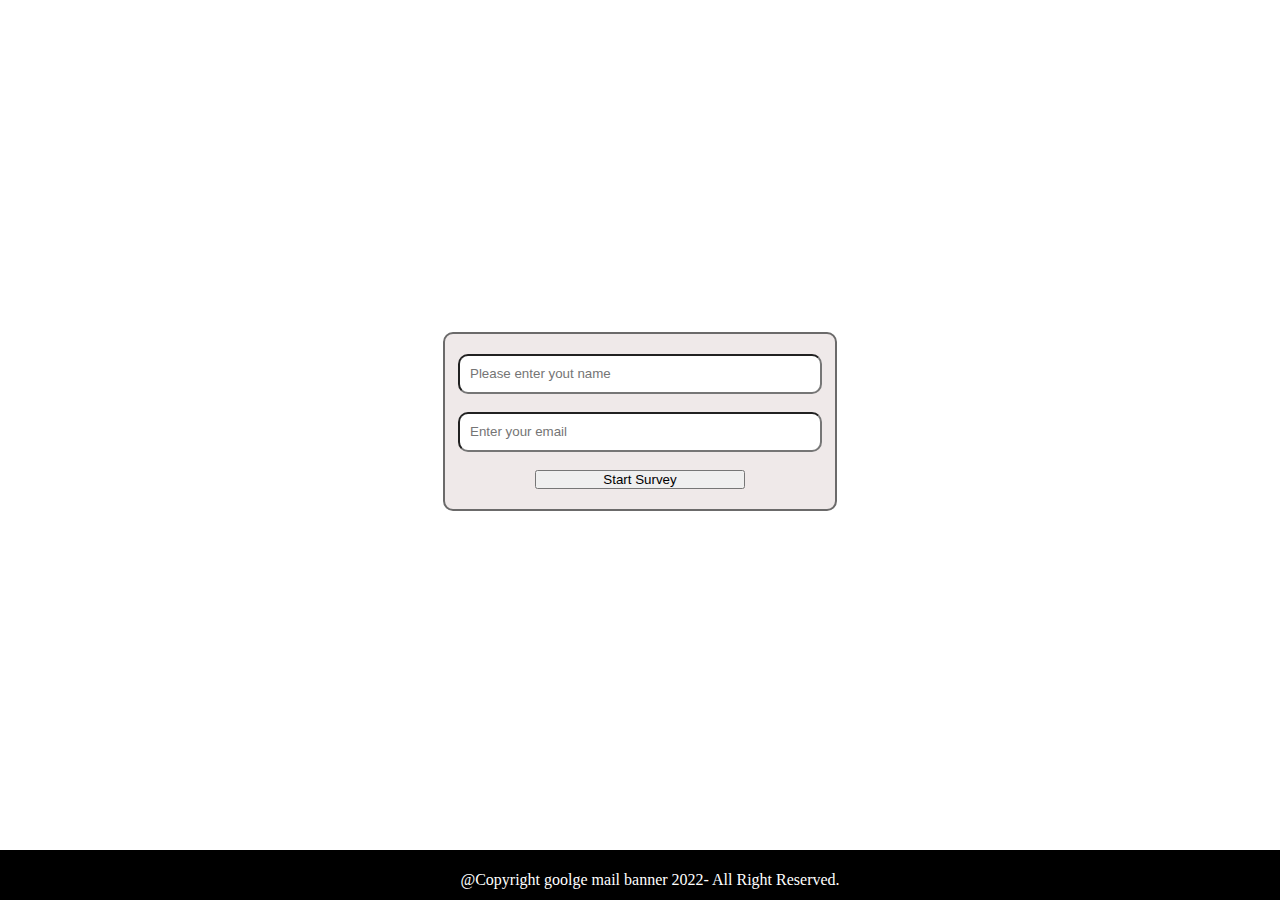
==== index.html @ def6b460 "newpage" ====
<!doctype html>
<html lang="en">
  <head>
    <meta charset="utf-8">
    <meta name="viewport" content="width=device-width, initial-scale=1">
    <title>Google mail banner Survey</title>
    <link href="https://cdn.jsdelivr.net/npm/bootstrap@5.2.2/dist/css/bootstrap.min.css" rel="stylesheet" integrity="sha384-Zenh87qX5JnK2Jl0vWa8Ck2rdkQ2Bzep5IDxbcnCeuOxjzrPF/et3URy9Bv1WTRi" crossorigin="anonymous">
    <link rel="stylesheet" href="./style.css">
    <!-- <link rel="stylesheet" href="./script.js"> -->
  </head>
<body>
    <nav class="navbar sticky-top navbar-dark bg-dark">
        <div class="container-fluid">
            <p class="navWord"><b> Google Mail Banner Survey</b></p>
        </div>
    </nav>
    <div class="bg-container overlay ">
        <div class="content">
            <input type="text" placeholder="Please enter yout name"  id="name" class="username" autocomplete="off">
            <br>
            <input type="email" placeholder="Enter your email" class="email" autocomplete="off">
            <br>
            <button type="button" class="btn btn-success" onclick="func()" >Start Survey</button>
            <a href="./second.html" class="he" id="link" style="display: none;" >link</a>
        </div>
    </div>
    <footer>
        <p>@Copyright goolge mail banner 2022- All Right Reserved.</p>
    </footer>
<script src="https://cdn.jsdelivr.net/npm/bootstrap@5.2.2/dist/js/bootstrap.bundle.min.js" integrity="sha384-OERcA2EqjJCMA+/3y+gxIOqMEjwtxJY7qPCqsdltbNJuaOe923+mo//f6V8Qbsw3" crossorigin="anonymous"></script>
<script src="./script.js"></script>
</body>
</html>
---- style.css ----
*{
    margin: 0;
    padding: 0;
}

/* index page*/

.overlay{
    display: flex;
    justify-content: center;
    align-items: center;
    height: calc(100vh - 100px);
}

.content{
    background-color: rgb(239, 233, 233);
    width: 350px;
    height: auto;
    border: 2px solid rgb(107, 106, 106);
    display: flex;
    flex-direction: column;
    border-radius: 10px;
    justify-content: center;
    align-items: center;
    padding: 20px;
}
.username{
    width: 100%;
    height: 36px;
    border-radius: 10px;
    padding-left: 10px;
}
.email{
    margin-left: 0px !important;
    width: 100%;
    height: 36px;
    border-radius: 10px;
    padding-left: 10px;
}
.btn{
    width: 60% !important;
}



/* second page  */
.navWord{
    color: white;
    text-align: center !important;
    margin-left: auto;
    margin-right: auto;
    font-size: 18px;
}
.main{
    padding: 0 20px 0px 20px !important;
}
.mainbox{
    display: flex;
    flex-direction: row;
}
.mainbox1{
    display: flex;
    flex-direction: row;
    margin-top: 30px;
}
.mainbox2{
    display: flex;
    flex-direction: row;
    margin-top: 30px;
}
.mainbox3{
    display: flex;
    flex-direction: row;
    margin-top: 30px;
}
.box{
    display: flex;
    flex-direction: column;
    /* justify-content: center; */
    /* background-color: red; */
    /* align-items: center; */
}
.box1{
    border: 2px solid rgb(230, 222, 222);
    border-radius: 10px 10px 0px 0px;
    /* max-width: 650px; */
    width: 95%;
    /* height: 600px; */
    height: auto;
}
.img{
    width: 100%;;
    height: 40px;
    border-radius: 10px 10px 0px 0px;
    background-color: rgb(230, 222, 222);
}
.spam{
    width: 63px;
    height: 54px;
    
}
.spam img{
    border-radius: 86px;
}
.email{
    margin-left: 15px;
}
.send{
    display: flex;
}
.warn{
    width: 98%;
    margin-left: auto;
    margin-right: auto;
    /* height: 40px; */
    background: rgb(239 236 236);
    border-radius: 8px;
    padding: 5px;
    /* min-height: 95px; */
    height: auto;
    margin-top: 10px;
}
.warn1{
    width: 98%;
    margin-left: auto;
    margin-right: auto;
    /* height: 40px; */
    background: #ffc107;
    border-radius: 8px;
    padding: 5px;
    /* min-height: 95px; */
    height: auto;
    margin-top: 10px;
}

.warn2{
    width: 98%;
    margin-left: auto;
    margin-right: auto;
    /* height: 40px; */
    background: #ffc107;
    border-radius: 8px;
    padding: 5px;
    /* min-height: 95px; */
    height: auto;
    margin-top: 10px;
}
.warn3{
    width: 98%;
    margin-left: auto;
    margin-right: auto;
    /* height: 40px; */
    background: red;
    border-radius: 8px;
    padding: 5px;
    /* min-height: 95px; */
    height: auto;
    margin-top: 10px;
}
.message{
    width: 80%;;
    margin-left: auto;
    margin-right: auto;
    margin-top: 20px;
}
.box1b{
    /* background-color: red; */
    border: 2px solid rgb(230, 222, 222);
    border-radius: 0px 0px 10px 10px;
    /* max-width: 650px; */
    width: 95%;
    padding: 20px;
    height: auto;
}

footer{
    background-color: black;
    margin-top: 30px;
    color: white;
    display: flex;
    justify-content: center;
    align-items: center;
    align-content: center;
    position: fixed;
            padding: 10px 10px 0px 10px;
            bottom: 0;
            width: 100%;
            /* Height of the footer*/
            height: 40px;
}

.submitbtn{
    width: 100%;;
    margin-top: 20px;
    display: flex;
    justify-content: center;
}
@media only screen and (max-width: 760px) {
    .warn{
        min-height: 115px;
    }
    .box{
        display: inline;
    }
    .box1{
        width: 100%;;
    }
    .box1b{
        width: 100%;
    }
    .mainbox{
        display: inline;
    }
    .mainbox1{
        display: inline;
    }
    .mainbox2{
        display: inline;
    }
    .mainbox3{
        display: inline;
    }
  }

@media only screen and (max-width: 450px) {
    body {
      /* background-color: lightblue; */
    }
    .warn{
        min-height: 150px;
    }
    .box{
        display: inline;
    }
    .box1{
        width: 100%;;
    }
    .box1b{
        width: 100%;
    }
    .mainbox{
        display: inline;
    }
    .mainbox1{
        display: inline;
    }
    .mainbox2{
        display: inline;
    }
    .mainbox3{
        display: inline;
    }
  }
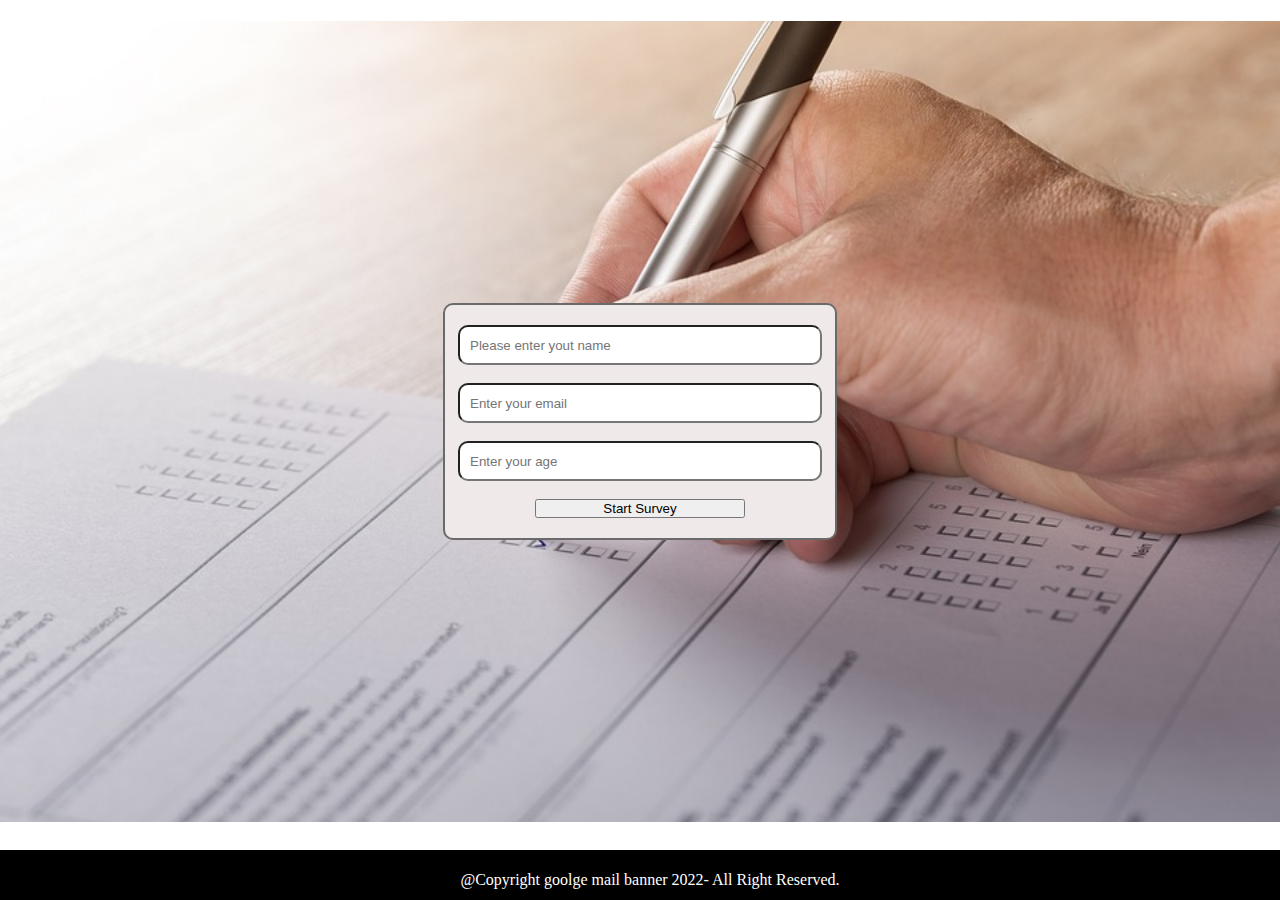
==== commit fc97fa77: "ll" ====
--- a/index.html
+++ b/index.html
@@ -20,6 +20,8 @@
             <br>
             <input type="email" placeholder="Enter your email" class="email" autocomplete="off">
             <br>
+            <input type="number" placeholder="Enter your age" class="age" autocomplete="off">
+            <br>
             <button type="button" class="btn btn-success" onclick="func()" >Start Survey</button>
             <a href="./second.html" class="he" id="link" style="display: none;" >link</a>
         </div>
--- a/style.css
+++ b/style.css
@@ -9,7 +9,11 @@
     display: flex;
     justify-content: center;
     align-items: center;
-    height: calc(100vh - 100px);
+    height: calc(100vh - 99px);
+    background-image: url("./img1.jpg");
+    background-position: center;
+    background-repeat: no-repeat;
+    background-size: cover;
 }
 
 .content{
@@ -31,6 +35,13 @@
     padding-left: 10px;
 }
 .email{
+    margin-left: 0px !important;
+    width: 100%;
+    height: 36px;
+    border-radius: 10px;
+    padding-left: 10px;
+}
+.age{
     margin-left: 0px !important;
     width: 100%;
     height: 36px;
@@ -201,24 +212,30 @@
     }
     .box{
         display: inline;
+        margin-top: 20px;
     }
     .box1{
         width: 100%;;
     }
     .box1b{
         width: 100%;
+        /* margin-top: 20px; */
     }
     .mainbox{
         display: inline;
+        margin-top: 20px !important;
     }
     .mainbox1{
         display: inline;
+        margin-top: 20px !important;
     }
     .mainbox2{
         display: inline;
+        margin-top: 20px !important;
     }
     .mainbox3{
         display: inline;
+        margin-top: 20px !important;
     }
   }
 
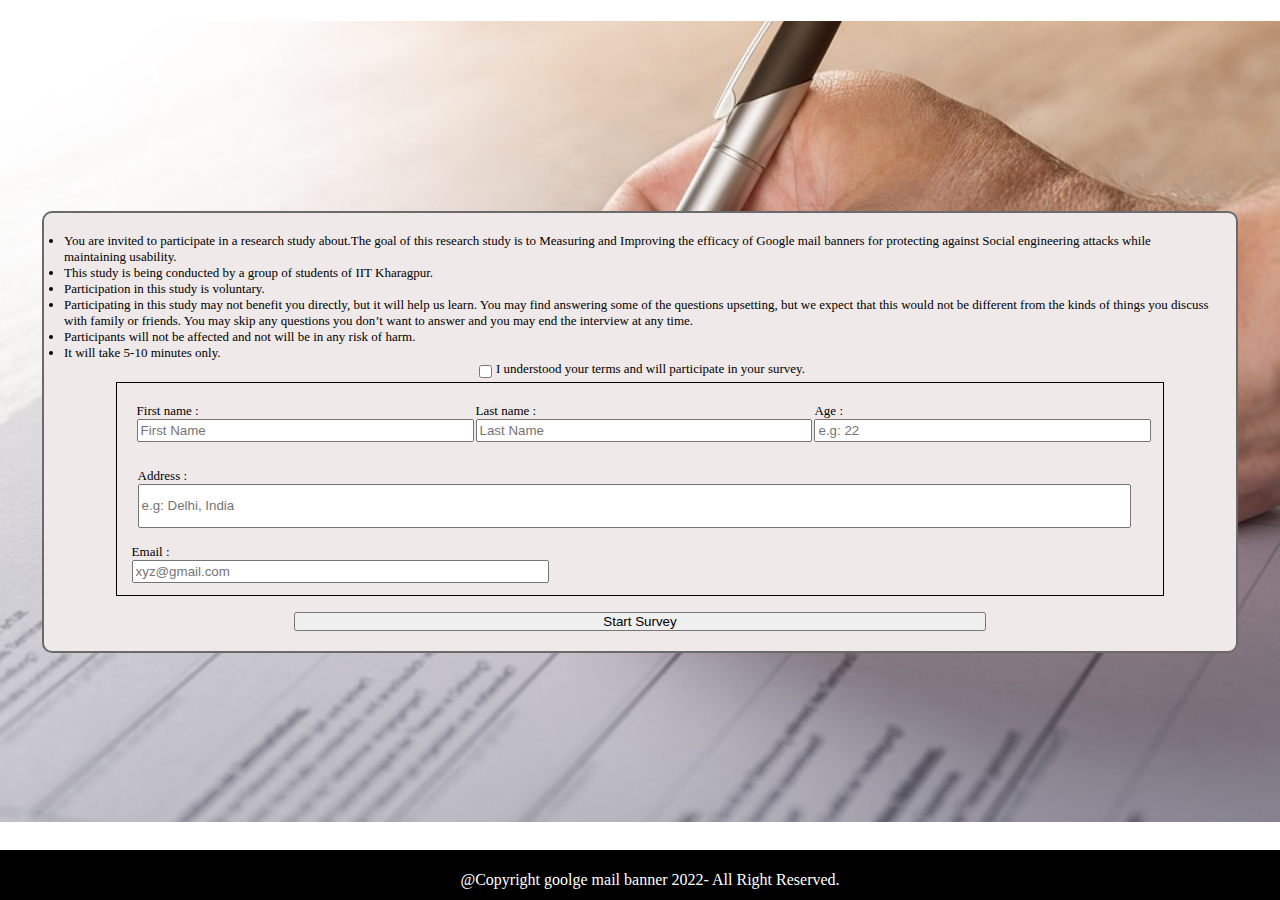
==== commit 46d560e0: "ww" ====
--- a/index.html
+++ b/index.html
@@ -16,14 +16,88 @@
     </nav>
     <div class="bg-container overlay ">
         <div class="content">
-            <input type="text" placeholder="Please enter yout name"  id="name" class="username" autocomplete="off">
+            <p>
+                <ul>
+                    <li>                  
+                        You are invited to participate in a research study about.The goal of this research study is to Measuring and Improving
+                        the efficacy of Google mail banners for protecting against Social engineering attacks while maintaining usability.
+                    </li>
+                    <li>
+                        This study is being conducted by a group of students of IIT Kharagpur.
+                    </li>
+                    <li>
+                        Participation in this study is voluntary.
+                    </li>
+                    <li>
+                        Participating in this study may not benefit you directly, but it will help us learn. You may find answering some of the
+                        questions upsetting, but we expect that this would not be different from the kinds of things you discuss with family or
+                        friends. You may skip any questions you don’t want to answer and you may end the interview at any time.
+
+                    </li>
+                    <li>Participants will not be affected and not will be in any risk of harm.
+                    </li>
+                    <li>
+                        It will take 5-10 minutes only.
+                    </li>
+                </ul>
+                
+                <div id="chckBx">
+                    <div>
+
+                        <input type="checkbox" id="checkbox" style=" margin: 4px;" value="false" />
+
+                    </div>
+                    <div>
+
+                        <p>I understood your terms and will participate in your survey.</p>
+                    </div>
+                </div>
+
+            </p>
+            
+           <div class="form">
+               <div class="id_info">
+            <div  class="name">
+                <label>First name : </label><br>
+                <input type="text" placeholder="First Name" />
+            </div>
+            <div  class="name">
+                <label>Last name : </label><br>
+                <input type="text" placeholder="Last Name" />
+            </div>
+            <div  class="name">
+                <label>Age : </label>
+                <br>
+                <input type="number" placeholder="e.g: 22"/>
+            </div>
+
+        </div> 
+        
+            <div  class="Address">
+                <label>Address : </label>
+                    <input type="text" placeholder="e.g: Delhi, India"/>
+                </div>
+            
+            <div  class="email">
+                <label>Email : </label>
+                <br>
+                <input type="email" placeholder="xyz@gmail.com" >
+            </div>
+         
+        </div>
+            
+            <!-- <input type="text" placeholder="Please enter yout name"  id="name" class="username" autocomplete="off">
             <br>
-            <input type="email" placeholder="Enter your email" class="email" autocomplete="off">
+            <input type="email" placeholder="Enter your email" class="email" autocomplete="off"> -->
             <br>
-            <input type="number" placeholder="Enter your age" class="age" autocomplete="off">
-            <br>
+            <p id="clickerror"></p>
             <button type="button" class="btn btn-success" onclick="func()" >Start Survey</button>
             <a href="./second.html" class="he" id="link" style="display: none;" >link</a>
+
+
+
+
+
         </div>
     </div>
     <footer>
--- a/style.css
+++ b/style.css
@@ -18,7 +18,7 @@
 
 .content{
     background-color: rgb(239, 233, 233);
-    width: 350px;
+    width: 90vw;
     height: auto;
     border: 2px solid rgb(107, 106, 106);
     display: flex;
@@ -27,6 +27,9 @@
     justify-content: center;
     align-items: center;
     padding: 20px;
+    font-size: small;
+    overflow-y: scroll;
+    margin: 50px 0 30px 0;
 }
 .username{
     width: 100%;
@@ -52,8 +55,54 @@
     width: 60% !important;
 }
 
-
-
+#chckBx{
+    display: flex;
+
+}
+
+.form{
+    display: block;
+    border: 1px solid black;
+    width: 90%;
+    height: auto;
+    padding: 5px;
+}
+.id_info{
+    display: flex;
+    margin: 5px;
+    padding: 5px;
+}
+
+.name{padding: 5px;
+width: 32vw;}
+
+.name input{
+    width: 100%;
+}
+
+.Address{
+    margin: 1rem;
+    width: 95%;
+    height: 60px;
+}
+
+.Address input{
+    width: 100%;
+    height: 60%;
+}
+input{
+
+    padding: 2px;
+}
+
+.email{
+    padding-left: 10px;
+    margin: 10px;
+    width: 32vw;
+}
+.email input{
+    width: 100%;
+}
 /* second page  */
 .navWord{
     color: white;
@@ -65,28 +114,31 @@
 .main{
     padding: 0 20px 0px 20px !important;
 }
-.mainbox{
-    display: flex;
-    flex-direction: row;
-}
-.mainbox1{
-    display: flex;
-    flex-direction: row;
-    margin-top: 30px;
-}
-.mainbox2{
-    display: flex;
-    flex-direction: row;
-    margin-top: 30px;
-}
-.mainbox3{
-    display: flex;
-    flex-direction: row;
-    margin-top: 30px;
-}
+.main-con{
+    animation: color-change 1s infinite;
+}
+#clickerror{
+    /* display: none; */
+    color: red;
+}
+@keyframes color-change {
+    0% { color: red; }
+    50% { color: blue; }
+    100% { color: green; }
+  }
+.container-fluid p{
+    animation: color-change 1s infinite;
+}
+@keyframes color-change {
+    0% { color: red; }
+    50% { color: blue; }
+    100% { color: green; }
+  }
 .box{
     display: flex;
     flex-direction: column;
+    width: 70vw;
+    margin: auto;
     /* justify-content: center; */
     /* background-color: red; */
     /* align-items: center; */
@@ -221,22 +273,7 @@
         width: 100%;
         /* margin-top: 20px; */
     }
-    .mainbox{
-        display: inline;
-        margin-top: 20px !important;
-    }
-    .mainbox1{
-        display: inline;
-        margin-top: 20px !important;
-    }
-    .mainbox2{
-        display: inline;
-        margin-top: 20px !important;
-    }
-    .mainbox3{
-        display: inline;
-        margin-top: 20px !important;
-    }
+    
   }
 
 @media only screen and (max-width: 450px) {
@@ -255,16 +292,5 @@
     .box1b{
         width: 100%;
     }
-    .mainbox{
-        display: inline;
-    }
-    .mainbox1{
-        display: inline;
-    }
-    .mainbox2{
-        display: inline;
-    }
-    .mainbox3{
-        display: inline;
-    }
+    
   }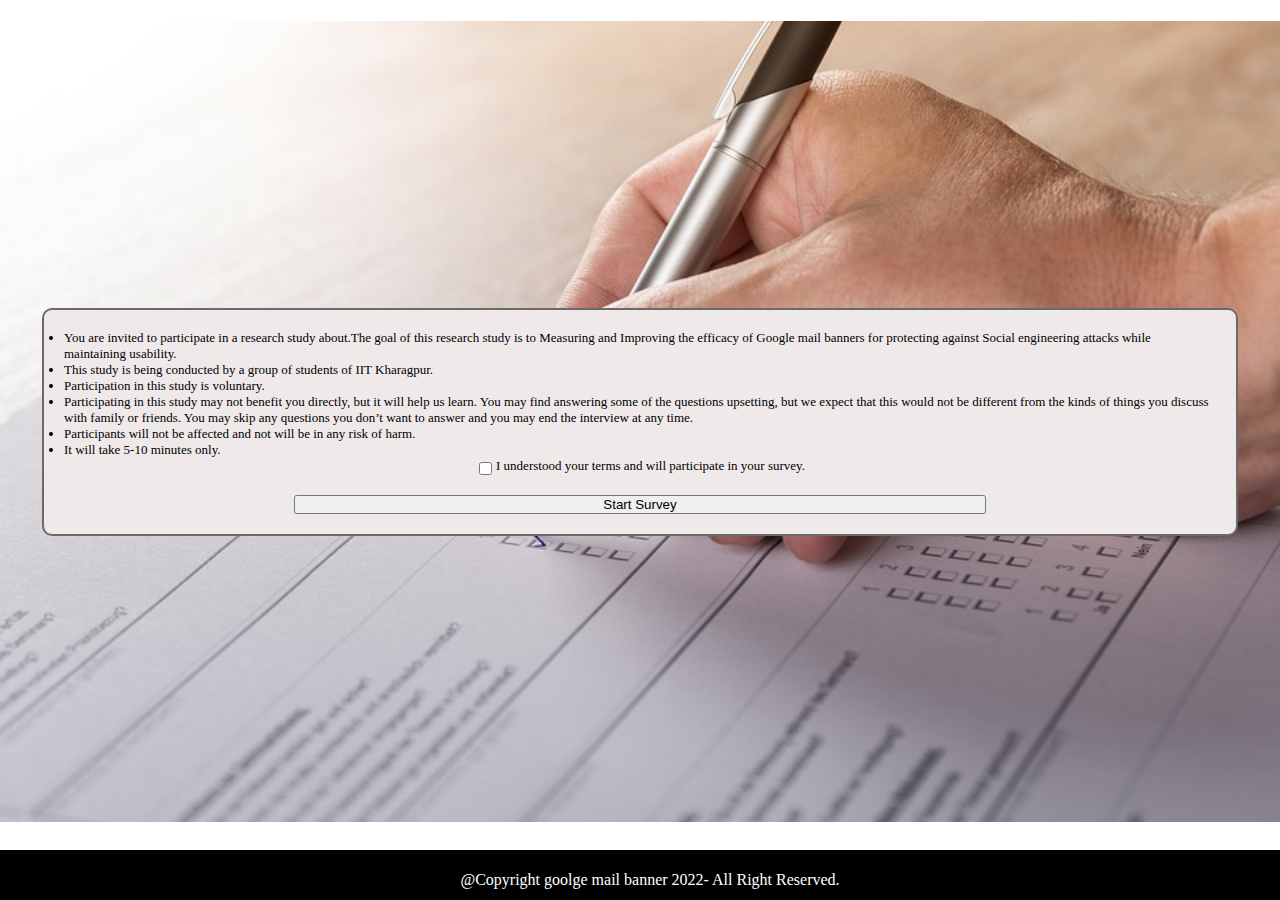
==== commit 6b644983: "comt" ====
--- a/index.html
+++ b/index.html
@@ -40,12 +40,10 @@
                         It will take 5-10 minutes only.
                     </li>
                 </ul>
-                
                 <div id="chckBx">
                     <div>
 
-                        <input type="checkbox" id="checkbox" style=" margin: 4px;" value="false" />
-
+                        <input type="checkbox" style=" margin: 4px;"/>
                     </div>
                     <div>
 
@@ -55,42 +53,12 @@
 
             </p>
             
-           <div class="form">
-               <div class="id_info">
-            <div  class="name">
-                <label>First name : </label><br>
-                <input type="text" placeholder="First Name" />
-            </div>
-            <div  class="name">
-                <label>Last name : </label><br>
-                <input type="text" placeholder="Last Name" />
-            </div>
-            <div  class="name">
-                <label>Age : </label>
-                <br>
-                <input type="number" placeholder="e.g: 22"/>
-            </div>
 
-        </div> 
-        
-            <div  class="Address">
-                <label>Address : </label>
-                    <input type="text" placeholder="e.g: Delhi, India"/>
-                </div>
-            
-            <div  class="email">
-                <label>Email : </label>
-                <br>
-                <input type="email" placeholder="xyz@gmail.com" >
-            </div>
-         
-        </div>
             
             <!-- <input type="text" placeholder="Please enter yout name"  id="name" class="username" autocomplete="off">
             <br>
             <input type="email" placeholder="Enter your email" class="email" autocomplete="off"> -->
             <br>
-            <p id="clickerror"></p>
             <button type="button" class="btn btn-success" onclick="func()" >Start Survey</button>
             <a href="./second.html" class="he" id="link" style="display: none;" >link</a>
 
--- a/style.css
+++ b/style.css
@@ -28,8 +28,6 @@
     align-items: center;
     padding: 20px;
     font-size: small;
-    overflow-y: scroll;
-    margin: 50px 0 30px 0;
 }
 .username{
     width: 100%;
@@ -44,13 +42,6 @@
     border-radius: 10px;
     padding-left: 10px;
 }
-.age{
-    margin-left: 0px !important;
-    width: 100%;
-    height: 36px;
-    border-radius: 10px;
-    padding-left: 10px;
-}
 .btn{
     width: 60% !important;
 }
@@ -60,49 +51,7 @@
 
 }
 
-.form{
-    display: block;
-    border: 1px solid black;
-    width: 90%;
-    height: auto;
-    padding: 5px;
-}
-.id_info{
-    display: flex;
-    margin: 5px;
-    padding: 5px;
-}
-
-.name{padding: 5px;
-width: 32vw;}
-
-.name input{
-    width: 100%;
-}
-
-.Address{
-    margin: 1rem;
-    width: 95%;
-    height: 60px;
-}
-
-.Address input{
-    width: 100%;
-    height: 60%;
-}
-input{
-
-    padding: 2px;
-}
-
-.email{
-    padding-left: 10px;
-    margin: 10px;
-    width: 32vw;
-}
-.email input{
-    width: 100%;
-}
+
 /* second page  */
 .navWord{
     color: white;
@@ -114,31 +63,28 @@
 .main{
     padding: 0 20px 0px 20px !important;
 }
-.main-con{
-    animation: color-change 1s infinite;
-}
-#clickerror{
-    /* display: none; */
-    color: red;
-}
-@keyframes color-change {
-    0% { color: red; }
-    50% { color: blue; }
-    100% { color: green; }
-  }
-.container-fluid p{
-    animation: color-change 1s infinite;
-}
-@keyframes color-change {
-    0% { color: red; }
-    50% { color: blue; }
-    100% { color: green; }
-  }
+.mainbox{
+    display: flex;
+    flex-direction: row;
+}
+.mainbox1{
+    display: flex;
+    flex-direction: row;
+    margin-top: 30px;
+}
+.mainbox2{
+    display: flex;
+    flex-direction: row;
+    margin-top: 30px;
+}
+.mainbox3{
+    display: flex;
+    flex-direction: row;
+    margin-top: 30px;
+}
 .box{
     display: flex;
     flex-direction: column;
-    width: 70vw;
-    margin: auto;
     /* justify-content: center; */
     /* background-color: red; */
     /* align-items: center; */
@@ -264,16 +210,25 @@
     }
     .box{
         display: inline;
-        margin-top: 20px;
     }
     .box1{
         width: 100%;;
     }
     .box1b{
         width: 100%;
-        /* margin-top: 20px; */
-    }
-    
+    }
+    .mainbox{
+        display: inline;
+    }
+    .mainbox1{
+        display: inline;
+    }
+    .mainbox2{
+        display: inline;
+    }
+    .mainbox3{
+        display: inline;
+    }
   }
 
 @media only screen and (max-width: 450px) {
@@ -292,5 +247,16 @@
     .box1b{
         width: 100%;
     }
-    
+    .mainbox{
+        display: inline;
+    }
+    .mainbox1{
+        display: inline;
+    }
+    .mainbox2{
+        display: inline;
+    }
+    .mainbox3{
+        display: inline;
+    }
   }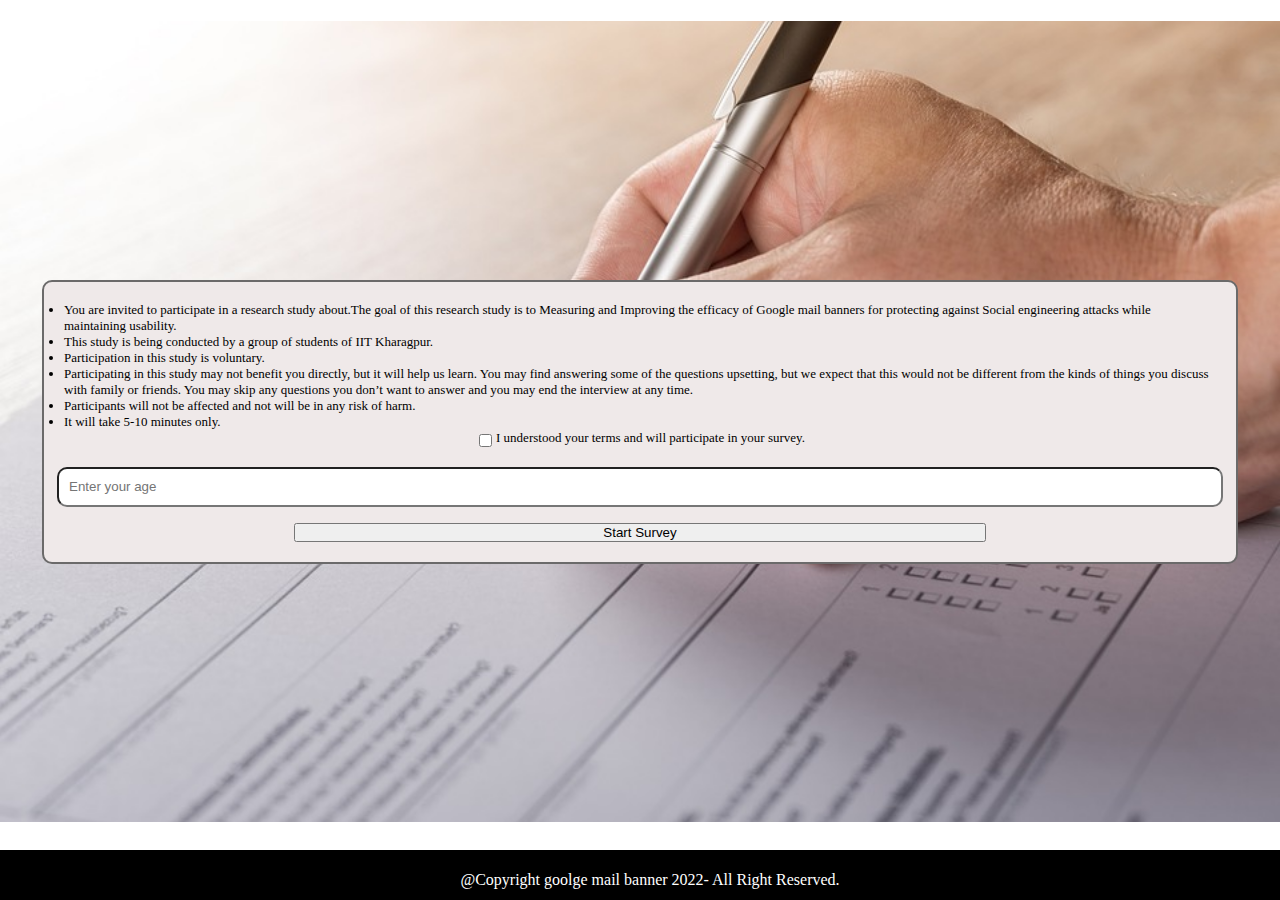
==== commit 54d08038: "Merge branch 'main' of github.com:Usable-security-and-privacy/usp-frontend" ====
--- a/index.html
+++ b/index.html
@@ -59,6 +59,8 @@
             <br>
             <input type="email" placeholder="Enter your email" class="email" autocomplete="off"> -->
             <br>
+            <input type="number" placeholder="Enter your age" class="age" autocomplete="off">
+            <br>
             <button type="button" class="btn btn-success" onclick="func()" >Start Survey</button>
             <a href="./second.html" class="he" id="link" style="display: none;" >link</a>
 
--- a/style.css
+++ b/style.css
@@ -36,6 +36,13 @@
     padding-left: 10px;
 }
 .email{
+    margin-left: 0px !important;
+    width: 100%;
+    height: 36px;
+    border-radius: 10px;
+    padding-left: 10px;
+}
+.age{
     margin-left: 0px !important;
     width: 100%;
     height: 36px;
@@ -210,24 +217,30 @@
     }
     .box{
         display: inline;
+        margin-top: 20px;
     }
     .box1{
         width: 100%;;
     }
     .box1b{
         width: 100%;
+        /* margin-top: 20px; */
     }
     .mainbox{
         display: inline;
+        margin-top: 20px !important;
     }
     .mainbox1{
         display: inline;
+        margin-top: 20px !important;
     }
     .mainbox2{
         display: inline;
+        margin-top: 20px !important;
     }
     .mainbox3{
         display: inline;
+        margin-top: 20px !important;
     }
   }
 
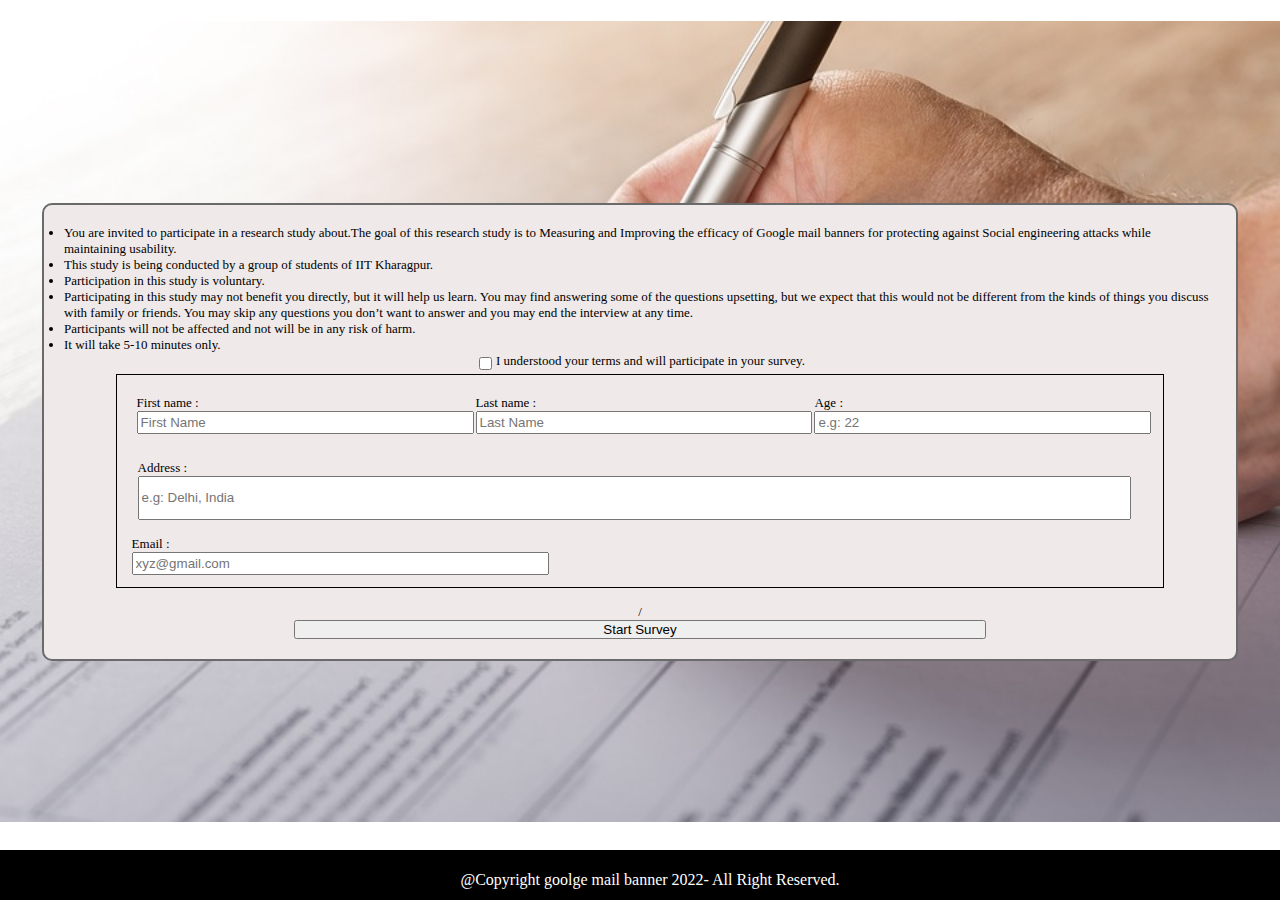
==== commit 5dd98611: "hi" ====
--- a/index.html
+++ b/index.html
@@ -40,10 +40,11 @@
                         It will take 5-10 minutes only.
                     </li>
                 </ul>
+                
                 <div id="chckBx">
                     <div>
 
-                        <input type="checkbox" style=" margin: 4px;"/>
+                        <input type="checkbox" style=" margin: 4px;" required="true" />
                     </div>
                     <div>
 
@@ -53,14 +54,41 @@
 
             </p>
             
+           <div class="form">
+               <div class="id_info">
+            <div  class="name">
+                <label>First name : </label><br>
+                <input type="text" placeholder="First Name" />
+            </div>
+            <div  class="name">
+                <label>Last name : </label><br>
+                <input type="text" placeholder="Last Name" />
+            </div>
+            <div  class="name">
+                <label>Age : </label>
+                <br>
+                <input type="number" placeholder="e.g: 22"/>
+            </div>
 
+        </div> 
+        
+            <div  class="Address">
+                <label>Address : </label>
+                    <input type="text" placeholder="e.g: Delhi, India"/>
+                </div>
+            
+            <div  class="email">
+                <label>Email : </label>
+                <br>
+                <input type="email" placeholder="xyz@gmail.com" >
+            </div>
+         
+        </div>
             
             <!-- <input type="text" placeholder="Please enter yout name"  id="name" class="username" autocomplete="off">
             <br>
             <input type="email" placeholder="Enter your email" class="email" autocomplete="off"> -->
-            <br>
-            <input type="number" placeholder="Enter your age" class="age" autocomplete="off">
-            <br>
+            <br>/
             <button type="button" class="btn btn-success" onclick="func()" >Start Survey</button>
             <a href="./second.html" class="he" id="link" style="display: none;" >link</a>
 
--- a/style.css
+++ b/style.css
@@ -28,6 +28,8 @@
     align-items: center;
     padding: 20px;
     font-size: small;
+    overflow-y: scroll;
+    margin: 50px 0 30px 0;
 }
 .username{
     width: 100%;
@@ -58,7 +60,49 @@
 
 }
 
-
+.form{
+    display: block;
+    border: 1px solid black;
+    width: 90%;
+    height: auto;
+    padding: 5px;
+}
+.id_info{
+    display: flex;
+    margin: 5px;
+    padding: 5px;
+}
+
+.name{padding: 5px;
+width: 32vw;}
+
+.name input{
+    width: 100%;
+}
+
+.Address{
+    margin: 1rem;
+    width: 95%;
+    height: 60px;
+}
+
+.Address input{
+    width: 100%;
+    height: 60%;
+}
+input{
+
+    padding: 2px;
+}
+
+.email{
+    padding-left: 10px;
+    margin: 10px;
+    width: 32vw;
+}
+.email input{
+    width: 100%;
+}
 /* second page  */
 .navWord{
     color: white;
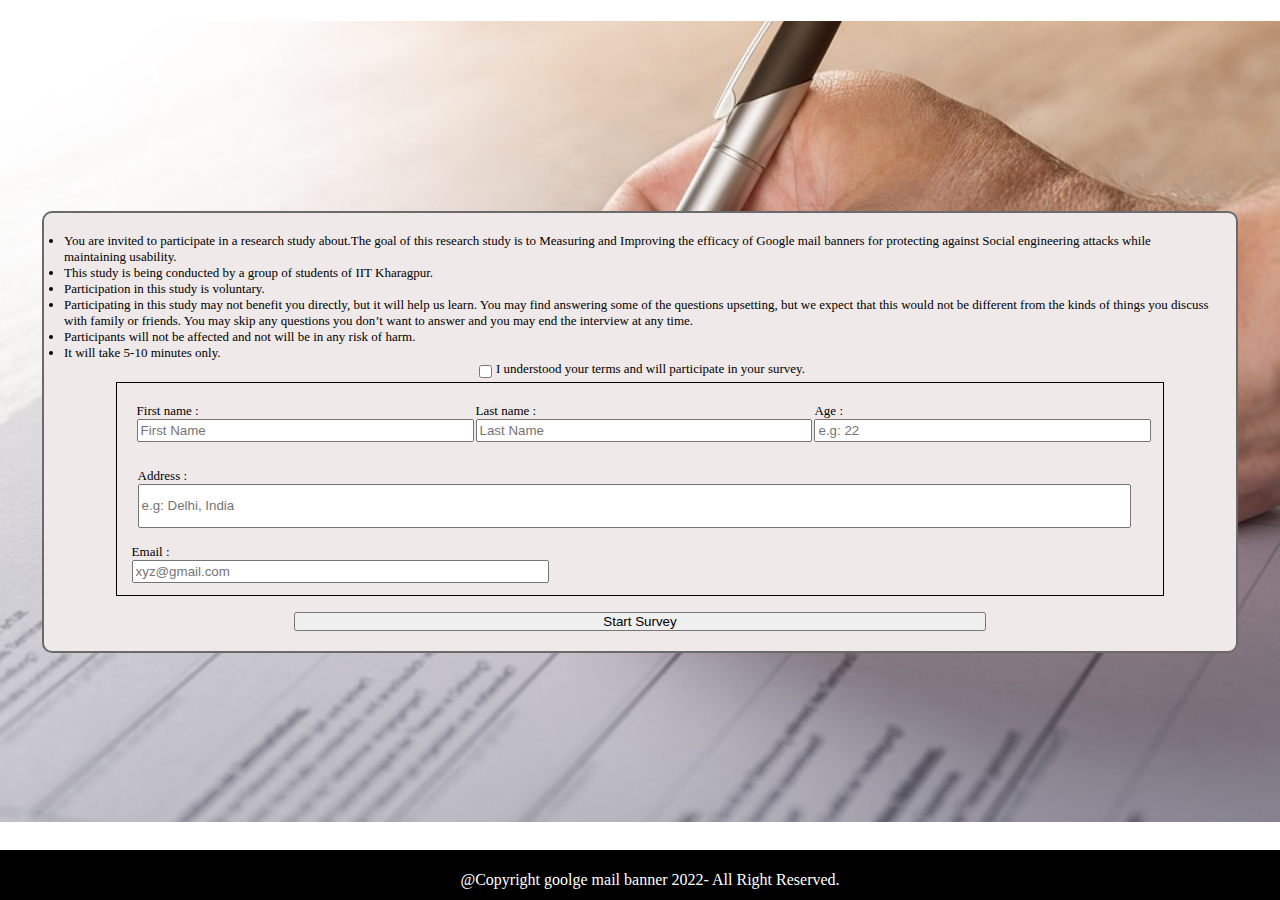
==== commit 524c2654: "Merge branch 'main' of github.com:Usable-security-and-privacy/usp-frontend" ====
--- a/index.html
+++ b/index.html
@@ -44,7 +44,8 @@
                 <div id="chckBx">
                     <div>
 
-                        <input type="checkbox" style=" margin: 4px;" required="true" />
+                        <input type="checkbox" id="checkbox" style=" margin: 4px;" value="false" />
+
                     </div>
                     <div>
 
@@ -88,7 +89,8 @@
             <!-- <input type="text" placeholder="Please enter yout name"  id="name" class="username" autocomplete="off">
             <br>
             <input type="email" placeholder="Enter your email" class="email" autocomplete="off"> -->
-            <br>/
+            <br>
+            <p id="clickerror"></p>
             <button type="button" class="btn btn-success" onclick="func()" >Start Survey</button>
             <a href="./second.html" class="he" id="link" style="display: none;" >link</a>
 
--- a/style.css
+++ b/style.css
@@ -114,28 +114,31 @@
 .main{
     padding: 0 20px 0px 20px !important;
 }
-.mainbox{
-    display: flex;
-    flex-direction: row;
-}
-.mainbox1{
-    display: flex;
-    flex-direction: row;
-    margin-top: 30px;
-}
-.mainbox2{
-    display: flex;
-    flex-direction: row;
-    margin-top: 30px;
-}
-.mainbox3{
-    display: flex;
-    flex-direction: row;
-    margin-top: 30px;
-}
+.main-con{
+    animation: color-change 1s infinite;
+}
+#clickerror{
+    /* display: none; */
+    color: red;
+}
+@keyframes color-change {
+    0% { color: red; }
+    50% { color: blue; }
+    100% { color: green; }
+  }
+.container-fluid p{
+    animation: color-change 1s infinite;
+}
+@keyframes color-change {
+    0% { color: red; }
+    50% { color: blue; }
+    100% { color: green; }
+  }
 .box{
     display: flex;
     flex-direction: column;
+    width: 70vw;
+    margin: auto;
     /* justify-content: center; */
     /* background-color: red; */
     /* align-items: center; */
@@ -270,22 +273,7 @@
         width: 100%;
         /* margin-top: 20px; */
     }
-    .mainbox{
-        display: inline;
-        margin-top: 20px !important;
-    }
-    .mainbox1{
-        display: inline;
-        margin-top: 20px !important;
-    }
-    .mainbox2{
-        display: inline;
-        margin-top: 20px !important;
-    }
-    .mainbox3{
-        display: inline;
-        margin-top: 20px !important;
-    }
+    
   }
 
 @media only screen and (max-width: 450px) {
@@ -304,16 +292,5 @@
     .box1b{
         width: 100%;
     }
-    .mainbox{
-        display: inline;
-    }
-    .mainbox1{
-        display: inline;
-    }
-    .mainbox2{
-        display: inline;
-    }
-    .mainbox3{
-        display: inline;
-    }
+    
   }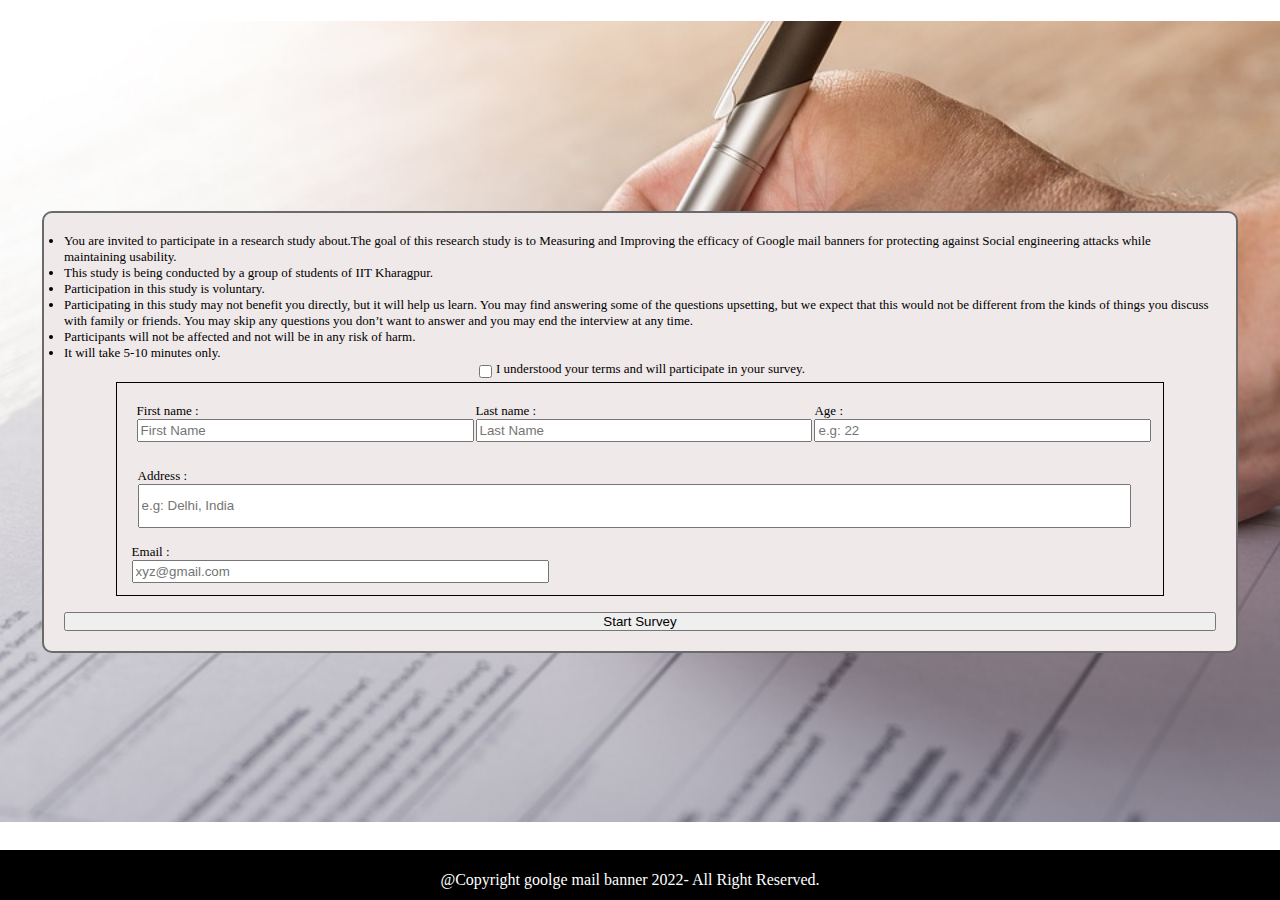
==== commit 7cdc16c3: "ss" ====
--- a/index.html
+++ b/index.html
@@ -92,7 +92,7 @@
             <br>
             <p id="clickerror"></p>
             <button type="button" class="btn btn-success" onclick="func()" >Start Survey</button>
-            <a href="./second.html" class="he" id="link" style="display: none;" >link</a>
+            <a href="./second.html" class="he" id="link1" style="display: none;" >link</a>
 
 
 
--- a/style.css
+++ b/style.css
@@ -52,7 +52,7 @@
     padding-left: 10px;
 }
 .btn{
-    width: 60% !important;
+    width: 100% !important;
 }
 
 #chckBx{
@@ -72,6 +72,10 @@
     margin: 5px;
     padding: 5px;
 }
+.Q0{
+    padding: 10px;
+    border: 2px solid rgb(230, 222, 222);
+}
 
 .name{padding: 5px;
 width: 32vw;}
@@ -114,18 +118,14 @@
 .main{
     padding: 0 20px 0px 20px !important;
 }
-.main-con{
-    animation: color-change 1s infinite;
-}
-#clickerror{
-    /* display: none; */
+.mid{
     color: red;
-}
-@keyframes color-change {
-    0% { color: red; }
-    50% { color: blue; }
-    100% { color: green; }
-  }
+    font-size: 50px;
+}
+.Q0{
+ border-radius: 10px;
+ background-color: #eeeeee;
+}
 .container-fluid p{
     animation: color-change 1s infinite;
 }
@@ -137,8 +137,9 @@
 .box{
     display: flex;
     flex-direction: column;
-    width: 70vw;
+    width: 75%;
     margin: auto;
+    margin-top: 20px;
     /* justify-content: center; */
     /* background-color: red; */
     /* align-items: center; */
@@ -148,6 +149,7 @@
     border-radius: 10px 10px 0px 0px;
     /* max-width: 650px; */
     width: 95%;
+    margin-top: 40px;
     /* height: 600px; */
     height: auto;
 }
@@ -156,14 +158,66 @@
     height: 40px;
     border-radius: 10px 10px 0px 0px;
     background-color: rgb(230, 222, 222);
+    font-size: 20px;
+}
+.last{
+    margin-top: 30px;
+}
+.left{
+    width: 50%;
+}
+.right{
+    width: 50%;
+}
+.img p{
+    margin: auto 10px auto 10px;
+}
+.last{
+    display: flex;
+    flex-direction: row;
+    border: 2px solid rgb(230, 222, 222);
+    border-radius: 10px 10px 0px 0px;
+    width: 75%;
+    margin: 30px auto 0px auto;
+}
+.ques4{
+    border: 2px solid rgb(230, 222, 222);
+    border-radius: 0px 0px 10px 10px;
+    padding: 20px;
+    width: 75%;
+    margin: auto;
+}
+.img1{
+    width: 100%;;
+    height: 40px;
+    border-radius: 10px 0px 0px 0px;
+    background-color: rgb(230, 222, 222);
+    font-size: 20px;
+}
+.img1 p{
+    margin: auto 10px auto 10px;
+}
+.img2{
+    width: 100%;;
+    height: 40px;
+    border-radius: 0px 10px 0px 0px;
+    background-color: rgb(230, 222, 222);
+    font-size: 20px;
+}
+.img2 p{
+    margin: auto 10px auto 10px;
 }
 .spam{
     width: 63px;
     height: 54px;
+    margin-left: 5px;
     
 }
 .spam img{
-    border-radius: 86px;
+    border-radius: 50% ;
+    border: 2px solid black;
+    width: 50px;
+    
 }
 .email{
     margin-left: 15px;
@@ -245,18 +299,21 @@
     align-items: center;
     align-content: center;
     position: fixed;
-            padding: 10px 10px 0px 10px;
-            bottom: 0;
-            width: 100%;
-            /* Height of the footer*/
-            height: 40px;
+    padding: 10px 10px 0px 10px;
+    bottom: 0;
+    width: 100%;
+    right: 0;
+    /* Height of the footer*/
+    height: 40px;
 }
 
 .submitbtn{
-    width: 100%;;
+    margin: auto;
+    width: 50%;;
     margin-top: 20px;
     display: flex;
     justify-content: center;
+    margin-bottom: 50px;
 }
 @media only screen and (max-width: 760px) {
     .warn{
